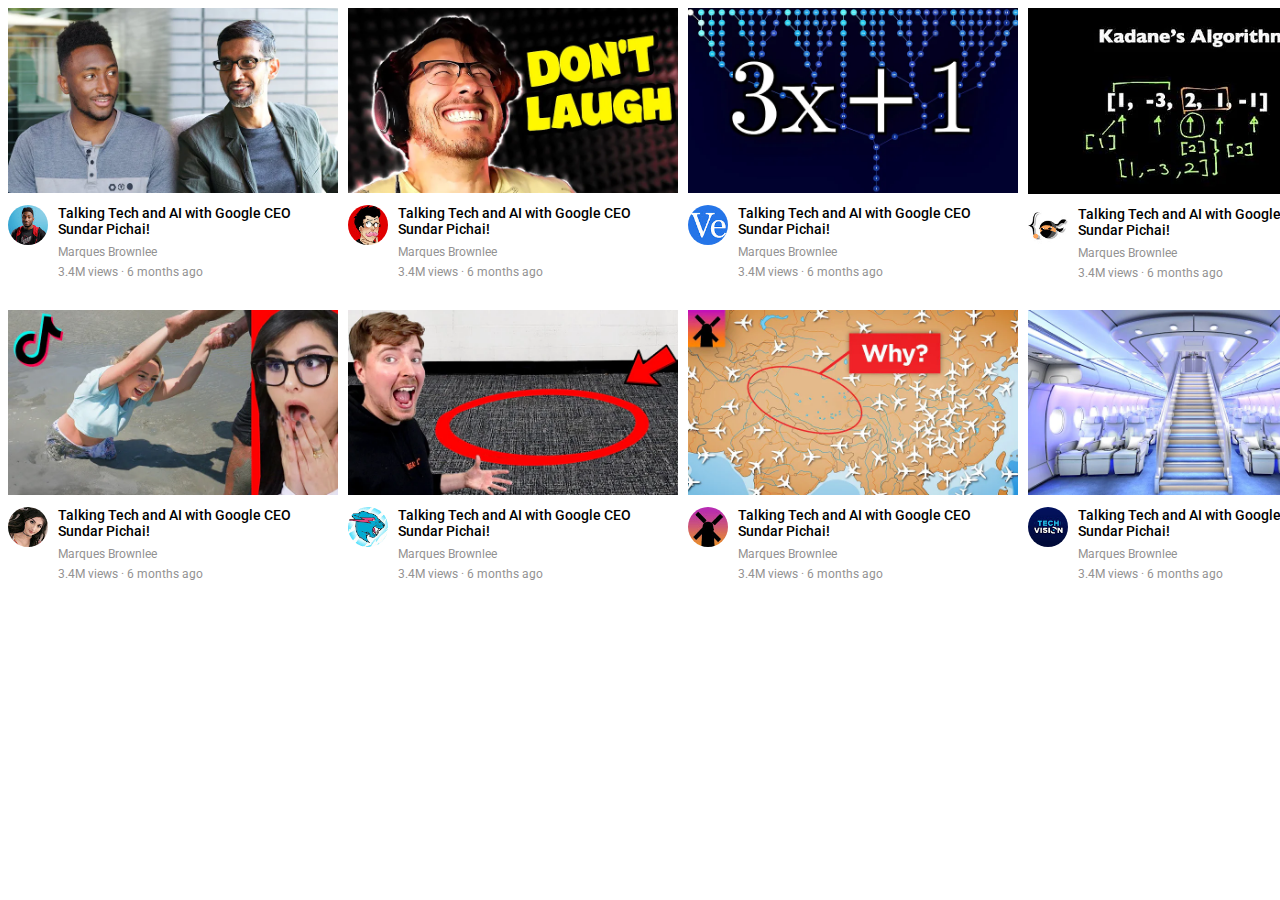
==== Youtube.html @ a4fac7b5 "DAY 1 youtube_clone" ====
<!DOCTYPE html>
<html>
<head>
    <title>youtube clone</title> 
    <link rel="stylesheet" href="thumbnail.css">
    <link rel="stylesheet" href="grid_file.css">
    <link rel="preconnect" href="https://fonts.googleapis.com">
    <link rel="preconnect" href="https://fonts.gstatic.com" crossorigin>
    <link href="https://fonts.googleapis.com/css2?family=Roboto:wght@400;500;700&display=swap" rel="stylesheet">
</head>
<body>
    <div class="container">
        <div class="Img-class">
            <div><img class="thumbnail" src="Thumbnail/thumbnail-1.webp"></div>
            <div class="video-details">
                <div><img class="profile-pic" src="Profile/channel-1.jpeg"></div>
                <div>
                    <div class="video-title">Talking Tech and AI with Google CEO Sundar Pichai!</div>
                    <div class="video-creator">Marques Brownlee</div>
                    <div class="video-content">3.4M views · 6 months ago</div>
                </div>
            </div>
        </div>
        <div class="Img-class">
            <div><img class="thumbnail" src="Thumbnail/thumbnail-2.webp"></div>
            <div class="video-details">
                <div ><img class="profile-pic" src="Profile/channel-2.jpeg"></div>
                <div>
                    <div class="video-title">Talking Tech and AI with Google CEO Sundar Pichai!</div>
                    <div class="video-creator">Marques Brownlee</div>
                    <div class="video-content">3.4M views · 6 months ago</div>
                </div>
            </div>
        </div>
        <div class="Img-class">
            <div><img class="thumbnail" src="Thumbnail/thumbnail-4.webp"></div>
            <div class="video-details">
                <div ><img class="profile-pic" src="Profile/channel-4.jpeg"></div>
                <div>
                    <div class="video-title">Talking Tech and AI with Google CEO Sundar Pichai!</div>
                    <div class="video-creator">Marques Brownlee</div>
                    <div class="video-content">3.4M views · 6 months ago</div>
                </div>
            </div>
        </div>
        <div class="Img-class">
            <div><img class="thumbnail" src="Thumbnail/thumbnail-5.webp"></div>
            <div class="video-details">
                <div ><img class="profile-pic" src="Profile/channel-5.jpeg"></div>
                <div>
                    <div class="video-title">Talking Tech and AI with Google CEO Sundar Pichai!</div>
                    <div class="video-creator">Marques Brownlee</div>
                    <div class="video-content">3.4M views · 6 months ago</div>
                </div>
            </div>
        </div>
        <div class="Img-class">
            <div><img class="thumbnail" src="Thumbnail/thumbnail-3.webp"></div>
            <div class="video-details">
                <div ><img class="profile-pic" src="Profile/channel-3.jpeg"></div>
                <div>
                    <div class="video-title">Talking Tech and AI with Google CEO Sundar Pichai!</div>
                    <div class="video-creator">Marques Brownlee</div>
                    <div class="video-content">3.4M views · 6 months ago</div>
                </div>
            </div>
        </div>
        <div class="Img-class">
            <div><img class="thumbnail" src="Thumbnail/thumbnail-6.webp"></div>
            <div class="video-details">
                <div ><img class="profile-pic" src="Profile/channel-6.jpeg"></div>
                <div>
                    <div class="video-title">Talking Tech and AI with Google CEO Sundar Pichai!</div>
                    <div class="video-creator">Marques Brownlee</div>
                    <div class="video-content">3.4M views · 6 months ago</div>
                </div>
            </div>
        </div>
        <div class="Img-class">
            <div><img class="thumbnail" src="Thumbnail/thumbnail-7.webp"></div>
            <div class="video-details">
                <div ><img class="profile-pic" src="Profile/channel-7.jpeg"></div>
                <div>
                    <div class="video-title">Talking Tech and AI with Google CEO Sundar Pichai!</div>
                    <div class="video-creator">Marques Brownlee</div>
                    <div class="video-content">3.4M views · 6 months ago</div>
                </div>
            </div>
        </div>
        <div class="Img-class">
            <div><img class="thumbnail" src="Thumbnail/thumbnail-8.webp"></div>
            <div class="video-details">
                <div ><img class="profile-pic" src="Profile/channel-8.jpeg"></div>
                <div>
                    <div class="video-title">Talking Tech and AI with Google CEO Sundar Pichai!</div>
                    <div class="video-creator">Marques Brownlee</div>
                    <div class="video-content">3.4M views · 6 months ago</div>
                </div>
            </div>
        </div>
    </div>
</body>
</html>
---- thumbnail.css ----
.Img-class{
    display: grid;
    width: 330px;
}
.thumbnail{
    width: 100%;
}
.video-details{
    display: grid;
    grid-template-columns: 50px 1fr;
    margin-top: 8px;
}
.profile-pic{
    width: 40px;
    border-radius: 50%;
}
.video-title{
    font-size: 14px;
    font-weight: 500;
    padding: 0px;
    margin-bottom: 8px;
}
.video-creator{
    font-size: 12px;
    color: rgb(147, 146, 146);
    margin-bottom: 6px;
}
.video-content{
    font-size: 12px;
    color: rgb(147, 146, 146);
}
---- grid_file.css ----
body{
    font-family: 'Roboto',Arial;

}
.container{
    display: grid;
    grid-template-columns: 1fr 1fr 1fr 1fr;
    row-gap: 30px;
    column-gap: 10px;
}
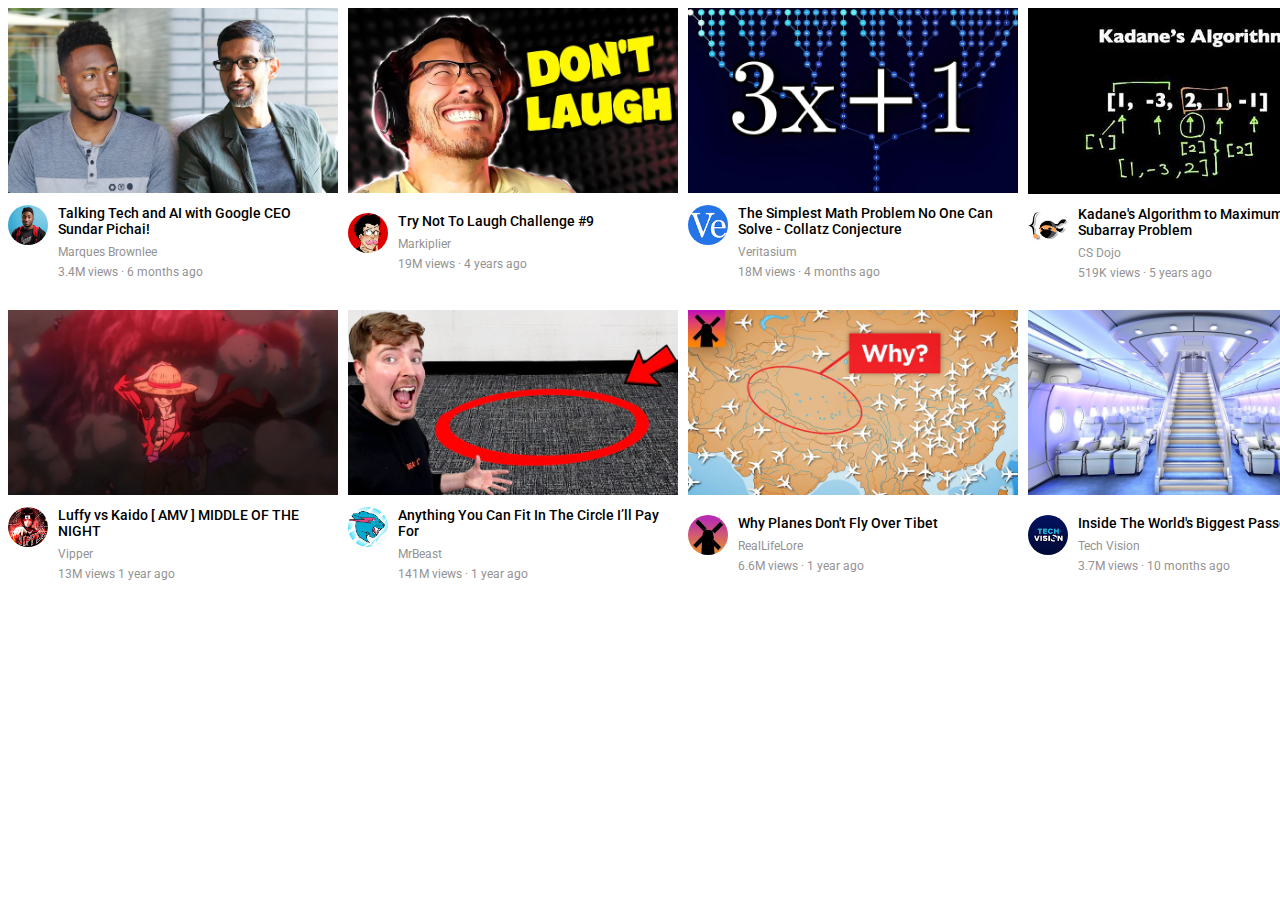
==== commit 6ccef2f4: "DAY 2 PROGRESS" ====
--- a/Youtube.html
+++ b/Youtube.html
@@ -26,9 +26,9 @@
             <div class="video-details">
                 <div ><img class="profile-pic" src="Profile/channel-2.jpeg"></div>
                 <div>
-                    <div class="video-title">Talking Tech and AI with Google CEO Sundar Pichai!</div>
-                    <div class="video-creator">Marques Brownlee</div>
-                    <div class="video-content">3.4M views · 6 months ago</div>
+                    <div class="video-title">Try Not To Laugh Challenge #9</div>
+                    <div class="video-creator">Markiplier</div>
+                    <div class="video-content">19M views · 4 years ago</div>
                 </div>
             </div>
         </div>
@@ -37,9 +37,9 @@
             <div class="video-details">
                 <div ><img class="profile-pic" src="Profile/channel-4.jpeg"></div>
                 <div>
-                    <div class="video-title">Talking Tech and AI with Google CEO Sundar Pichai!</div>
-                    <div class="video-creator">Marques Brownlee</div>
-                    <div class="video-content">3.4M views · 6 months ago</div>
+                    <div class="video-title">The Simplest Math Problem No One Can Solve - Collatz Conjecture</div>
+                    <div class="video-creator">Veritasium</div>
+                    <div class="video-content">18M views · 4 months ago</div>
                 </div>
             </div>
         </div>
@@ -48,20 +48,20 @@
             <div class="video-details">
                 <div ><img class="profile-pic" src="Profile/channel-5.jpeg"></div>
                 <div>
-                    <div class="video-title">Talking Tech and AI with Google CEO Sundar Pichai!</div>
-                    <div class="video-creator">Marques Brownlee</div>
-                    <div class="video-content">3.4M views · 6 months ago</div>
+                    <div class="video-title">Kadane's Algorithm to Maximum Sum Subarray Problem</div>
+                    <div class="video-creator">CS Dojo</div>
+                    <div class="video-content">519K views · 5 years ago</div>
                 </div>
             </div>
         </div>
         <div class="Img-class">
             <div><img class="thumbnail" src="Thumbnail/thumbnail-3.webp"></div>
             <div class="video-details">
-                <div ><img class="profile-pic" src="Profile/channel-3.jpeg"></div>
+                <div ><img class="profile-pic" src="Profile/channel-3.jpg"></div>
                 <div>
-                    <div class="video-title">Talking Tech and AI with Google CEO Sundar Pichai!</div>
-                    <div class="video-creator">Marques Brownlee</div>
-                    <div class="video-content">3.4M views · 6 months ago</div>
+                    <div class="video-title">Luffy vs Kaido [ AMV ] MIDDLE OF THE NIGHT</div>
+                    <div class="video-creator">Vipper </div>
+                    <div class="video-content">13M views 1 year ago</div>
                 </div>
             </div>
         </div>
@@ -70,9 +70,9 @@
             <div class="video-details">
                 <div ><img class="profile-pic" src="Profile/channel-6.jpeg"></div>
                 <div>
-                    <div class="video-title">Talking Tech and AI with Google CEO Sundar Pichai!</div>
-                    <div class="video-creator">Marques Brownlee</div>
-                    <div class="video-content">3.4M views · 6 months ago</div>
+                    <div class="video-title">Anything You Can Fit In The Circle I’ll Pay For</div>
+                    <div class="video-creator">MrBeast</div>
+                    <div class="video-content">141M views · 1 year ago</div>
                 </div>
             </div>
         </div>
@@ -81,9 +81,9 @@
             <div class="video-details">
                 <div ><img class="profile-pic" src="Profile/channel-7.jpeg"></div>
                 <div>
-                    <div class="video-title">Talking Tech and AI with Google CEO Sundar Pichai!</div>
-                    <div class="video-creator">Marques Brownlee</div>
-                    <div class="video-content">3.4M views · 6 months ago</div>
+                    <div class="video-title">Why Planes Don't Fly Over Tibet</div>
+                    <div class="video-creator">RealLifeLore</div>
+                    <div class="video-content">6.6M views · 1 year ago</div>
                 </div>
             </div>
         </div>
@@ -92,9 +92,9 @@
             <div class="video-details">
                 <div ><img class="profile-pic" src="Profile/channel-8.jpeg"></div>
                 <div>
-                    <div class="video-title">Talking Tech and AI with Google CEO Sundar Pichai!</div>
-                    <div class="video-creator">Marques Brownlee</div>
-                    <div class="video-content">3.4M views · 6 months ago</div>
+                    <div class="video-title">Inside The World's Biggest Passenger Plane</div>
+                    <div class="video-creator">Tech Vision</div>
+                    <div class="video-content">3.7M views · 10 months ago</div>
                 </div>
             </div>
         </div>
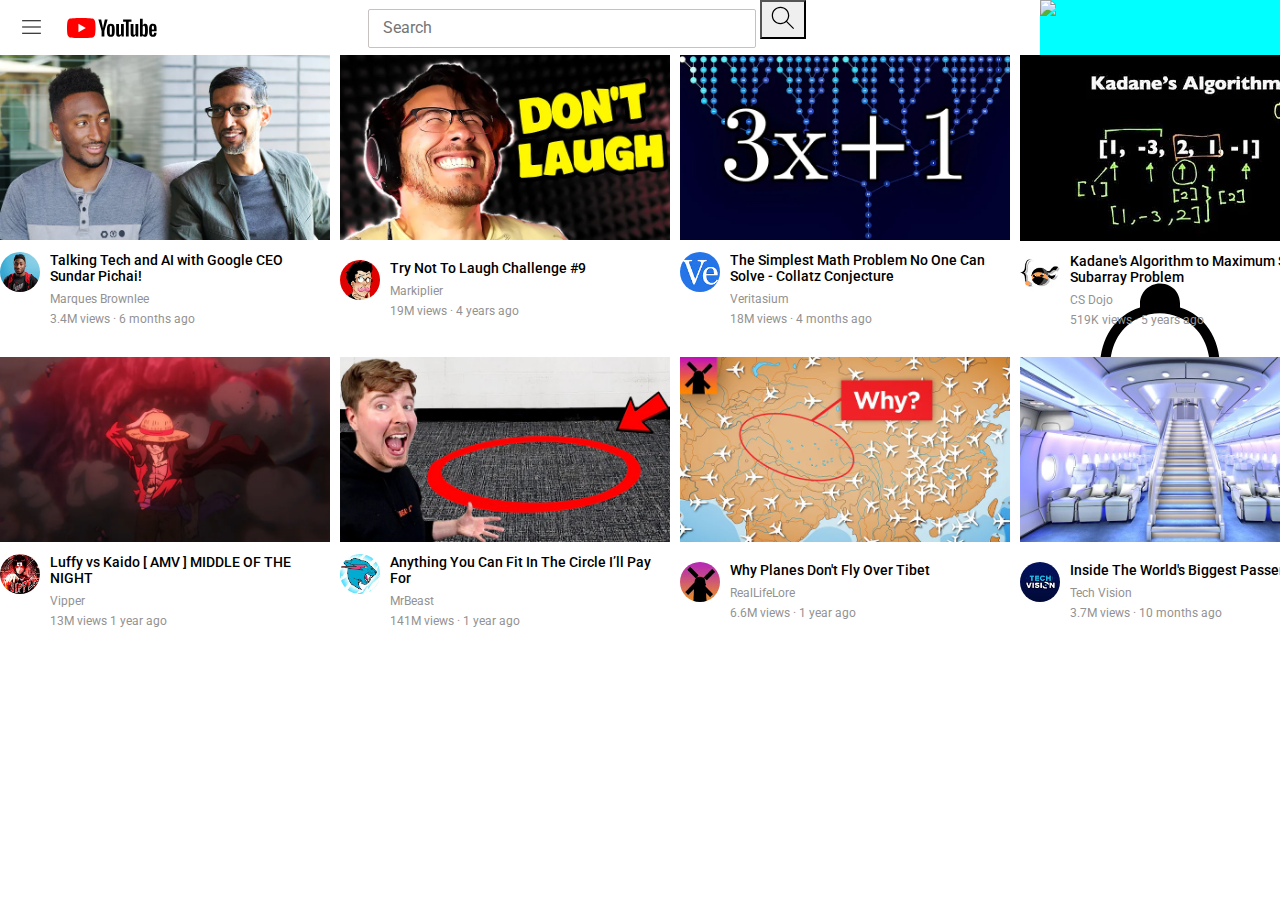
==== commit 117cf4fe: "[200~ DAY 2 PROGRESS" ====
--- a/Youtube.html
+++ b/Youtube.html
@@ -4,11 +4,28 @@
     <title>youtube clone</title> 
     <link rel="stylesheet" href="thumbnail.css">
     <link rel="stylesheet" href="grid_file.css">
+    <link rel="stylesheet" href="header.css">
     <link rel="preconnect" href="https://fonts.googleapis.com">
     <link rel="preconnect" href="https://fonts.gstatic.com" crossorigin>
     <link href="https://fonts.googleapis.com/css2?family=Roboto:wght@400;500;700&display=swap" rel="stylesheet">
 </head>
 <body>
+    <div class="header">
+        <div class="left-section">
+            <img class="ham" src="Logo/hamburger-menu.svg">
+            <img class="ytlogo" src="Logo/youtube-logo.svg">
+        </div>
+        <div class="middle-section">
+            <input class="search-bar" type="text" placeholder="Search">
+            <button class="search-button"><img class="search-logo" src="Logo/search.svg"></button>
+        </div>
+        <div class="right-section">
+            <img class="upload" src="Logo/youtube-upload.svg">
+            <img class="apps" src="Logo/youtube-apps.svg">
+            <img class="notifi" src="Logo/notifications.svg">
+            <img class="dp" src="Logo/mydp.svg">
+        </div>
+    </div>
     <div class="container">
         <div class="Img-class">
             <div><img class="thumbnail" src="Thumbnail/thumbnail-1.webp"></div>
--- a/grid_file.css
+++ b/grid_file.css
@@ -1,10 +1,23 @@
 body{
     font-family: 'Roboto',Arial;
-
+    margin: 0;
 }
 .container{
     display: grid;
     grid-template-columns: 1fr 1fr 1fr 1fr;
     row-gap: 30px;
     column-gap: 10px;
+}
+.header{
+    display: flex;
+    flex-direction: row;
+}
+.left-section{
+    background-color: aqua;
+}
+.middle-section{
+    background-color: pink;
+}
+.right-section{
+    background-color: aqua;
 }--- a/header.css
+++ b/header.css
@@ -0,0 +1,52 @@
+.header{
+    height: 55px;
+    display: flex;
+    flex-direction: row;
+    justify-content: space-between;
+}
+.left-section{
+    background-color: rgb(255, 255, 255);
+    width: 160px;
+    display: flex;
+    align-items: center;
+}
+.middle-section{
+    background-color: rgb(255, 255, 255);
+    flex: 1;
+    margin-left: 70px;
+    margin-right: 35px;
+    max-width: 500px;
+}
+.right-section{
+    background-color: aqua;
+    width: 240px;
+}
+.search-bar{
+    width: 370px;
+    height: 35px;
+    border: 1px;
+    border-style: solid;
+    border-radius: 2px;
+    border-color: rgb(199, 194, 194);
+    padding-left: 14px;
+    font-family: 'Roboto',Arial;
+    font-size: 15px;
+}
+.search-bar::placeholder{
+    font-size: 16px;
+    font-family: 'Roboto',Arial;
+}
+.ytlogo{
+    height: 20px;
+    margin-left: 23px;
+}
+.ham{
+    height: 25px;
+    margin-left: 19px;
+}
+.search-logo{
+    height: 30px;
+}
+.search-button{
+    background-color: rgb(239, 239, 239);
+}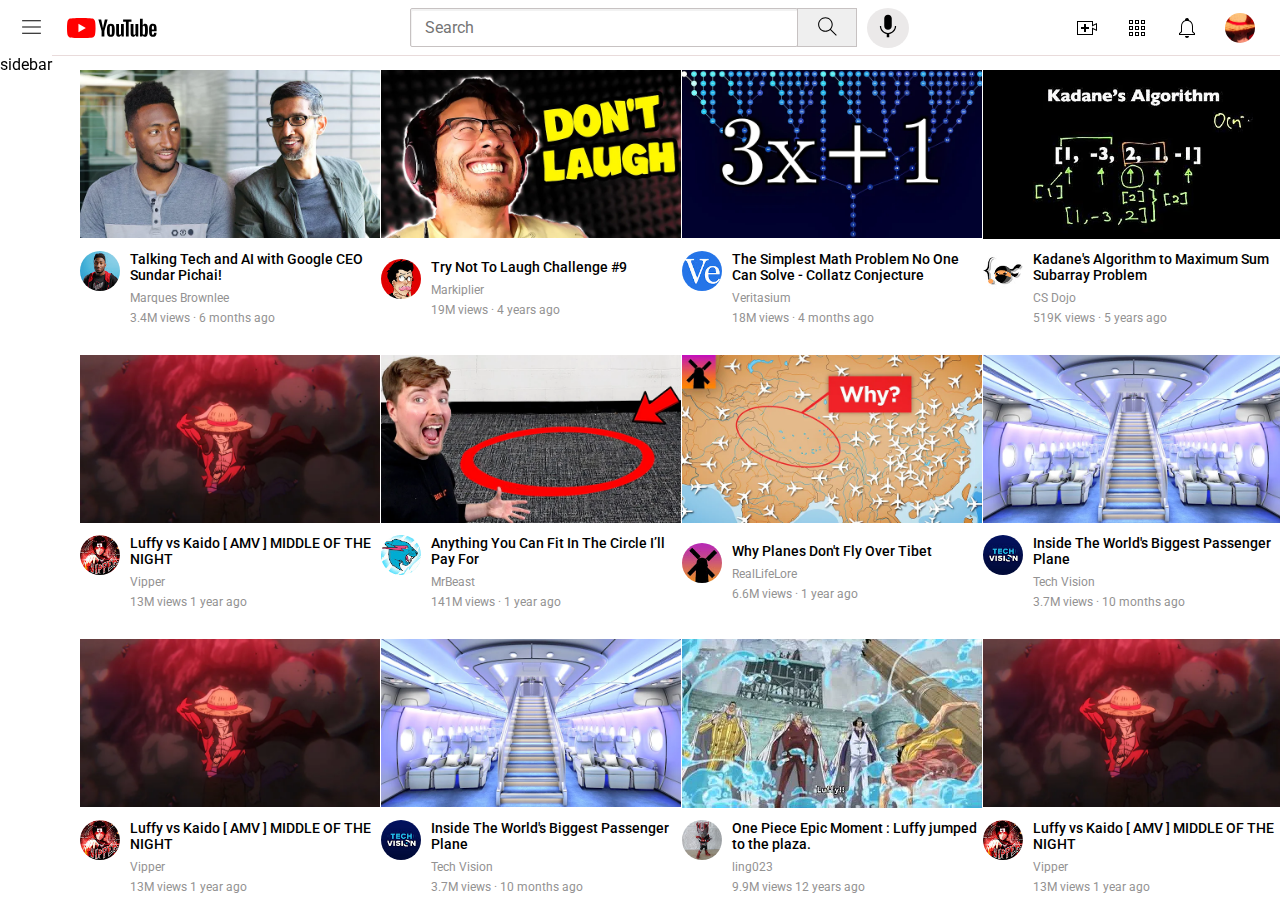
==== commit 60ef2916: "DAY 4 HTML-CSS Progress" ====
--- a/Youtube.html
+++ b/Youtube.html
@@ -5,6 +5,7 @@
     <link rel="stylesheet" href="thumbnail.css">
     <link rel="stylesheet" href="grid_file.css">
     <link rel="stylesheet" href="header.css">
+    <link rel="stylesheet" href="side-bar.css">
     <link rel="preconnect" href="https://fonts.googleapis.com">
     <link rel="preconnect" href="https://fonts.gstatic.com" crossorigin>
     <link href="https://fonts.googleapis.com/css2?family=Roboto:wght@400;500;700&display=swap" rel="stylesheet">
@@ -18,13 +19,17 @@
         <div class="middle-section">
             <input class="search-bar" type="text" placeholder="Search">
             <button class="search-button"><img class="search-logo" src="Logo/search.svg"></button>
+            <button class="voice-button"><img class="voice-search" src="Logo/voice-search-icon.svg"></button>
         </div>
         <div class="right-section">
-            <img class="upload" src="Logo/youtube-upload.svg">
+            <img class="upload" src="Logo/upload.svg">
             <img class="apps" src="Logo/youtube-apps.svg">
             <img class="notifi" src="Logo/notifications.svg">
-            <img class="dp" src="Logo/mydp.svg">
+            <img class="dp" src="Logo/mydb.webp">
         </div>
+    </div>
+    <div class="sidebar">
+        sidebar
     </div>
     <div class="container">
         <div class="Img-class">
@@ -115,6 +120,50 @@
                 </div>
             </div>
         </div>
+        <div class="Img-class">
+            <div><img class="thumbnail" src="Thumbnail/thumbnail-3.webp"></div>
+            <div class="video-details">
+                <div ><img class="profile-pic" src="Profile/channel-3.jpg"></div>
+                <div>
+                    <div class="video-title">Luffy vs Kaido [ AMV ] MIDDLE OF THE NIGHT</div>
+                    <div class="video-creator">Vipper </div>
+                    <div class="video-content">13M views 1 year ago</div>
+                </div>
+            </div>
+        </div>
+        <div class="Img-class">
+            <div><img class="thumbnail" src="Thumbnail/thumbnail-8.webp"></div>
+            <div class="video-details">
+                <div ><img class="profile-pic" src="Profile/channel-8.jpeg"></div>
+                <div>
+                    <div class="video-title">Inside The World's Biggest Passenger Plane</div>
+                    <div class="video-creator">Tech Vision</div>
+                    <div class="video-content">3.7M views · 10 months ago</div>
+                </div>
+            </div>
+        </div>
+        <div class="Img-class">
+            <div><img class="thumbnail" src="Thumbnail/thumbnail-11.webp"></div>
+            <div class="video-details">
+                <div ><img class="profile-pic" src="Profile/channel-11.jpeg"></div>
+                <div>
+                    <div class="video-title">One Piece Epic Moment : Luffy jumped to the plaza.</div>
+                    <div class="video-creator">ling023 </div>
+                    <div class="video-content">9.9M views 12 years ago</div>
+                </div>
+            </div>
+        </div>
+        <div class="Img-class">
+            <div><img class="thumbnail" src="Thumbnail/thumbnail-3.webp"></div>
+            <div class="video-details">
+                <div ><img class="profile-pic" src="Profile/channel-3.jpg"></div>
+                <div>
+                    <div class="video-title">Luffy vs Kaido [ AMV ] MIDDLE OF THE NIGHT</div>
+                    <div class="video-creator">Vipper </div>
+                    <div class="video-content">13M views 1 year ago</div>
+                </div>
+            </div>
+        </div>
     </div>
 </body>
 </html>--- a/thumbnail.css
+++ b/thumbnail.css
@@ -1,6 +1,6 @@
 .Img-class{
     display: grid;
-    width: 330px;
+    width: 300px;
 }
 .thumbnail{
     width: 100%;
--- a/grid_file.css
+++ b/grid_file.css
@@ -1,23 +1,12 @@
 body{
     font-family: 'Roboto',Arial;
     margin: 0;
+    padding-top: 70px;
+    padding-left: 80px;
 }
 .container{
     display: grid;
     grid-template-columns: 1fr 1fr 1fr 1fr;
     row-gap: 30px;
-    column-gap: 10px;
-}
-.header{
-    display: flex;
-    flex-direction: row;
-}
-.left-section{
-    background-color: aqua;
-}
-.middle-section{
-    background-color: pink;
-}
-.right-section{
-    background-color: aqua;
+    column-gap: 1px;
 }--- a/header.css
+++ b/header.css
@@ -3,26 +3,39 @@
     display: flex;
     flex-direction: row;
     justify-content: space-between;
+    position: fixed;
+    background-color: rgb(255, 255, 255);
+    top: 0;
+    left: 0;
+    right: 0;
+    border-bottom-width:1px ;
+    border-bottom-style:solid ;
+    border-bottom-color:rgb(233, 219, 219) ;
 }
 .left-section{
-    background-color: rgb(255, 255, 255);
     width: 160px;
     display: flex;
     align-items: center;
 }
 .middle-section{
-    background-color: rgb(255, 255, 255);
     flex: 1;
-    margin-left: 70px;
+    margin-left: 250px;
     margin-right: 35px;
-    max-width: 500px;
+    display: flex;
+    align-items: center;
 }
 .right-section{
-    background-color: aqua;
-    width: 240px;
+    width: 180px;
+    display: flex;
+    align-items: center;
+    justify-content: space-between;
+    margin-right: 25px;
+    flex-shrink: 0;
 }
 .search-bar{
-    width: 370px;
+    flex: 1;
+    max-width: 370px;
+    width: 0;
     height: 35px;
     border: 1px;
     border-style: solid;
@@ -31,6 +44,7 @@
     padding-left: 14px;
     font-family: 'Roboto',Arial;
     font-size: 15px;
+    box-shadow: inset 1px 2px rgba(0, 0, 0, 0.05);
 }
 .search-bar::placeholder{
     font-size: 16px;
@@ -45,8 +59,38 @@
     margin-left: 19px;
 }
 .search-logo{
-    height: 30px;
+    height: 25px;
 }
 .search-button{
     background-color: rgb(239, 239, 239);
+    height: 39px;
+    width: 60px;
+    border: 1px;
+    border-style: solid;
+    border-color: rgb(199, 194, 194);
+    margin-left: -1px;
+}
+.voice-button{
+    border: none;
+    margin-left: 10px;
+    height: 40px;
+    border-radius: 50%;
+    background-color: rgb(235, 233, 233);
+
+}
+.voice-search{
+width: 30px;
+}
+.upload{
+    height: 24px;
+}
+.apps{
+    height: 24px;
+}
+.notifi{
+    height: 24px;
+}
+.dp{
+    height: 30px;
+    border-radius: 50%;
 }--- a/side-bar.css
+++ b/side-bar.css
@@ -0,0 +1,7 @@
+.sidebar{
+    position: fixed;
+    left:0;
+    bottom: 0;
+    top: 55px;
+    background-color: rgb(255, 255, 255);
+}